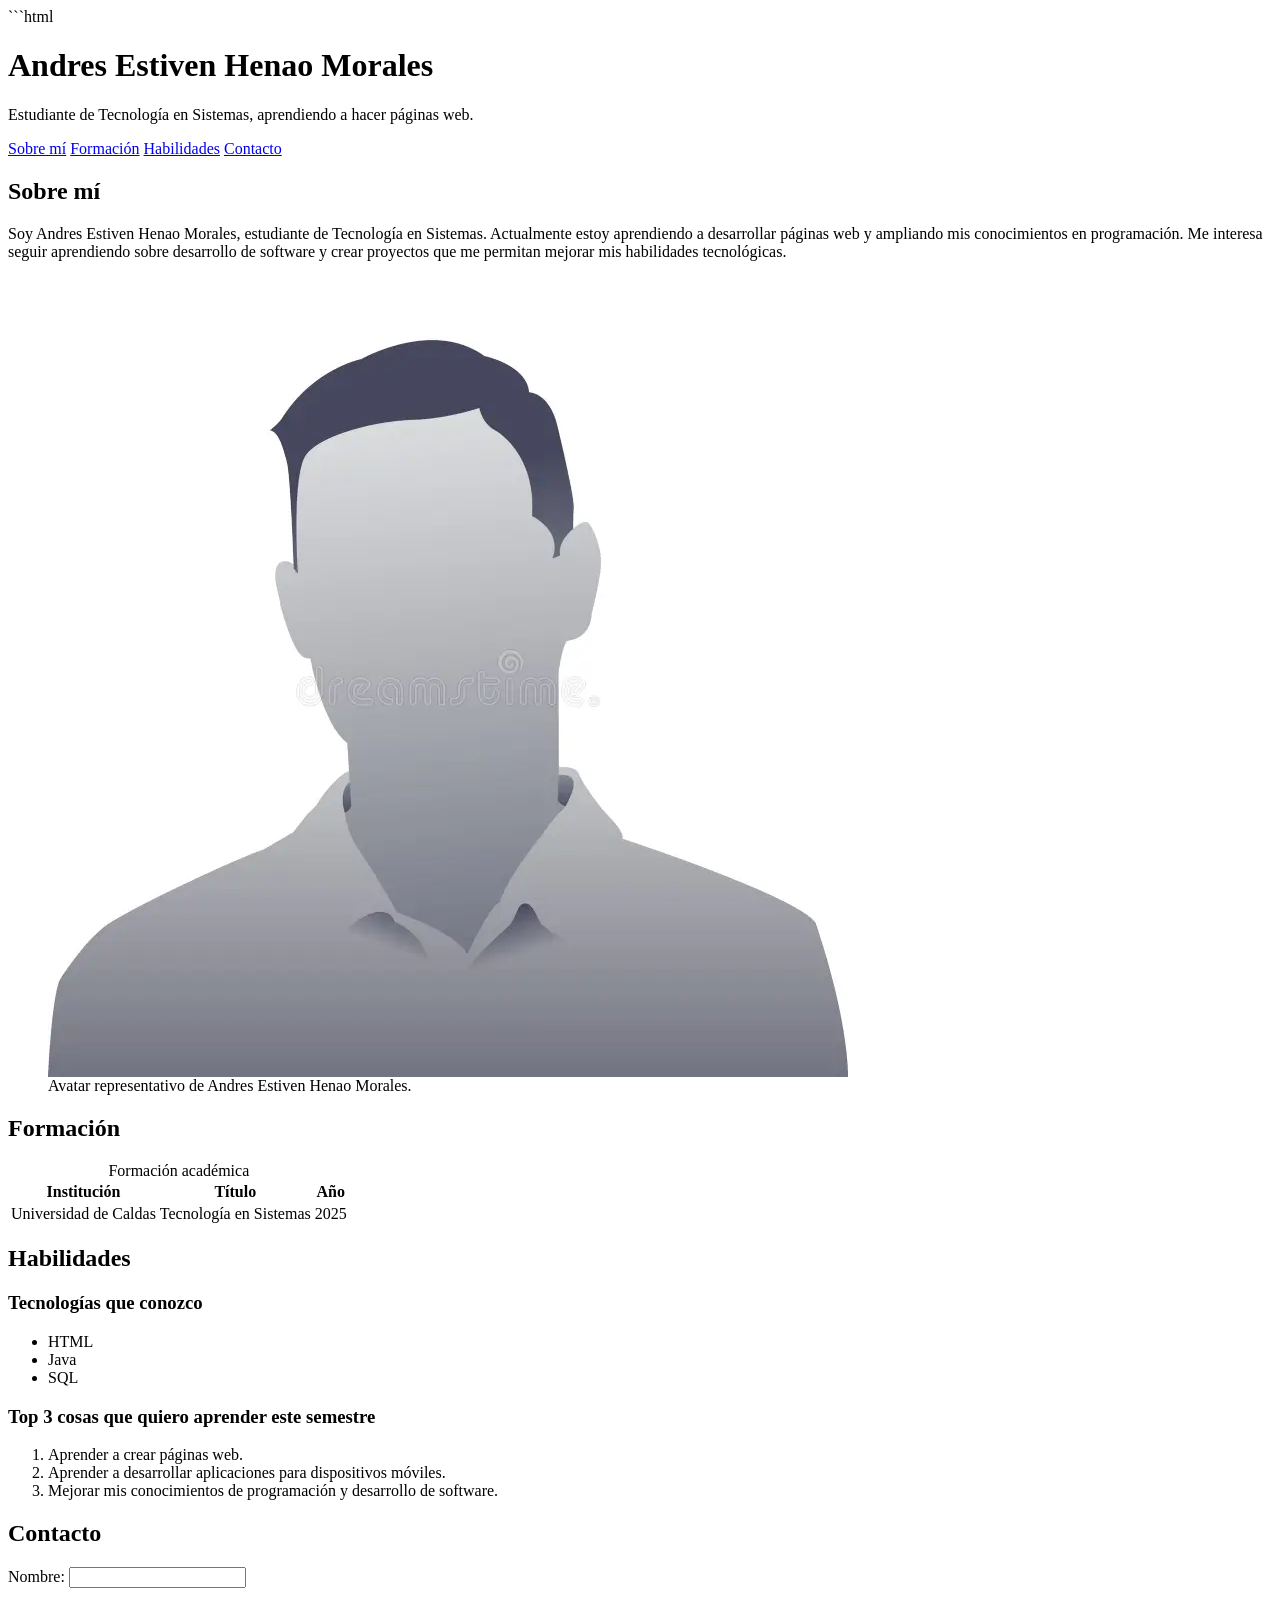
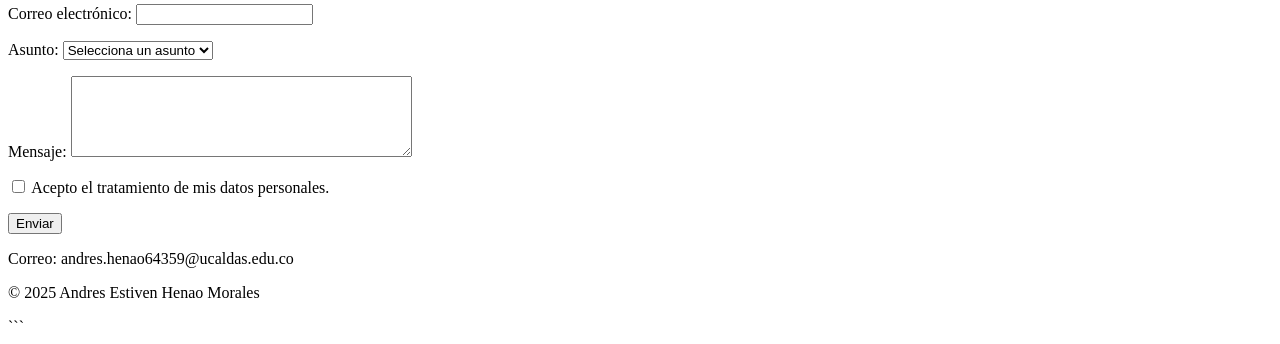
==== semana-2/perfil.html @ b81cdf8d "Página de perfil con formulario validado" ====
```html
<!DOCTYPE html>
<html lang="es">

<head>
    <meta charset="UTF-8">
    <meta name="viewport" content="width=device-width, initial-scale=1.0">

    <title>Perfil de Andres Estiven Henao Morales</title>

    <meta name="description"
        content="Perfil personal de Andres Estiven Henao Morales, estudiante de Tecnología en Sistemas interesado en aprender desarrollo web.">

    <meta property="og:title" content="Perfil de Andres Estiven Henao Morales">
    <meta property="og:description"
        content="Perfil personal de un estudiante de Tecnología en Sistemas que está aprendiendo a crear páginas web.">
    <meta property="og:type" content="website">
    <meta property="og:image" content="avar.webp.webp">
</head>

<body>

    <header>
        <h1>Andres Estiven Henao Morales</h1>
        <p>Estudiante de Tecnología en Sistemas, aprendiendo a hacer páginas web.</p>
    </header>

    <nav>
        <a href="#sobre-mi">Sobre mí</a>
        <a href="#formacion">Formación</a>
        <a href="#habilidades">Habilidades</a>
        <a href="#contacto">Contacto</a>
    </nav>

    <main>

        <section id="sobre-mi">
            <h2>Sobre mí</h2>

            <p>
                Soy Andres Estiven Henao Morales, estudiante de Tecnología en Sistemas.
                Actualmente estoy aprendiendo a desarrollar páginas web y ampliando mis
                conocimientos en programación. Me interesa seguir aprendiendo sobre
                desarrollo de software y crear proyectos que me permitan mejorar mis
                habilidades tecnológicas.
            </p>

            <figure>
                <img src="avatar.webp.webp" alt="Avatar de Andres Estiven Henao Morales">
                <figcaption>Avatar representativo de Andres Estiven Henao Morales.</figcaption>
            </figure>
        </section>

        <section id="formacion">
            <h2>Formación</h2>

            <table>
                <caption>Formación académica</caption>

                <thead>
                    <tr>
                        <th>Institución</th>
                        <th>Título</th>
                        <th>Año</th>
                    </tr>
                </thead>

                <tbody>
                    <tr>
                        <td>Universidad de Caldas</td>
                        <td>Tecnología en Sistemas</td>
                        <td>2025</td>
                    </tr>
                </tbody>
            </table>
        </section>

        <section id="habilidades">
            <h2>Habilidades</h2>

            <h3>Tecnologías que conozco</h3>

            <ul>
                <li>HTML</li>
                <li>Java</li>
                <li>SQL</li>
            </ul>

            <h3>Top 3 cosas que quiero aprender este semestre</h3>

            <ol>
                <li>Aprender a crear páginas web.</li>
                <li>Aprender a desarrollar aplicaciones para dispositivos móviles.</li>
                <li>Mejorar mis conocimientos de programación y desarrollo de software.</li>
            </ol>
        </section>

        <section id="contacto">
            <h2>Contacto</h2>

            <form action="#" method="post">

                <p>
                    <label for="nombre">Nombre:</label>
                    <input
                        type="text"
                        id="nombre"
                        name="nombre"
                        required
                        minlength="3">
                </p>

                <p>
                    <label for="correo">Correo electrónico:</label>
                    <input
                        type="email"
                        id="correo"
                        name="correo"
                        required>
                </p>

                <p>
                    <label for="asunto">Asunto:</label>
                    <select id="asunto" name="asunto" required>
                        <option value="">Selecciona un asunto</option>
                        <option value="trabajo">Trabajo</option>
                        <option value="proyecto">Proyecto</option>
                        <option value="consulta">Consulta</option>
                        <option value="otro">Otro</option>
                    </select>
                </p>

                <p>
                    <label for="mensaje">Mensaje:</label>
                    <textarea
                        id="mensaje"
                        name="mensaje"
                        required
                        minlength="10"
                        rows="5"
                        cols="40"></textarea>
                </p>

                <p>
                    <input
                        type="checkbox"
                        id="aceptar-datos"
                        name="aceptar-datos"
                        required>

                    <label for="aceptar-datos">
                        Acepto el tratamiento de mis datos personales.
                    </label>
                </p>

                <button type="submit">Enviar</button>

            </form>
        </section>

    </main>

    <footer>
        <p>Correo: andres.henao64359@ucaldas.edu.co</p>
        <p>&copy; 2025 Andres Estiven Henao Morales</p>
    </footer>

</body>

</html>
```
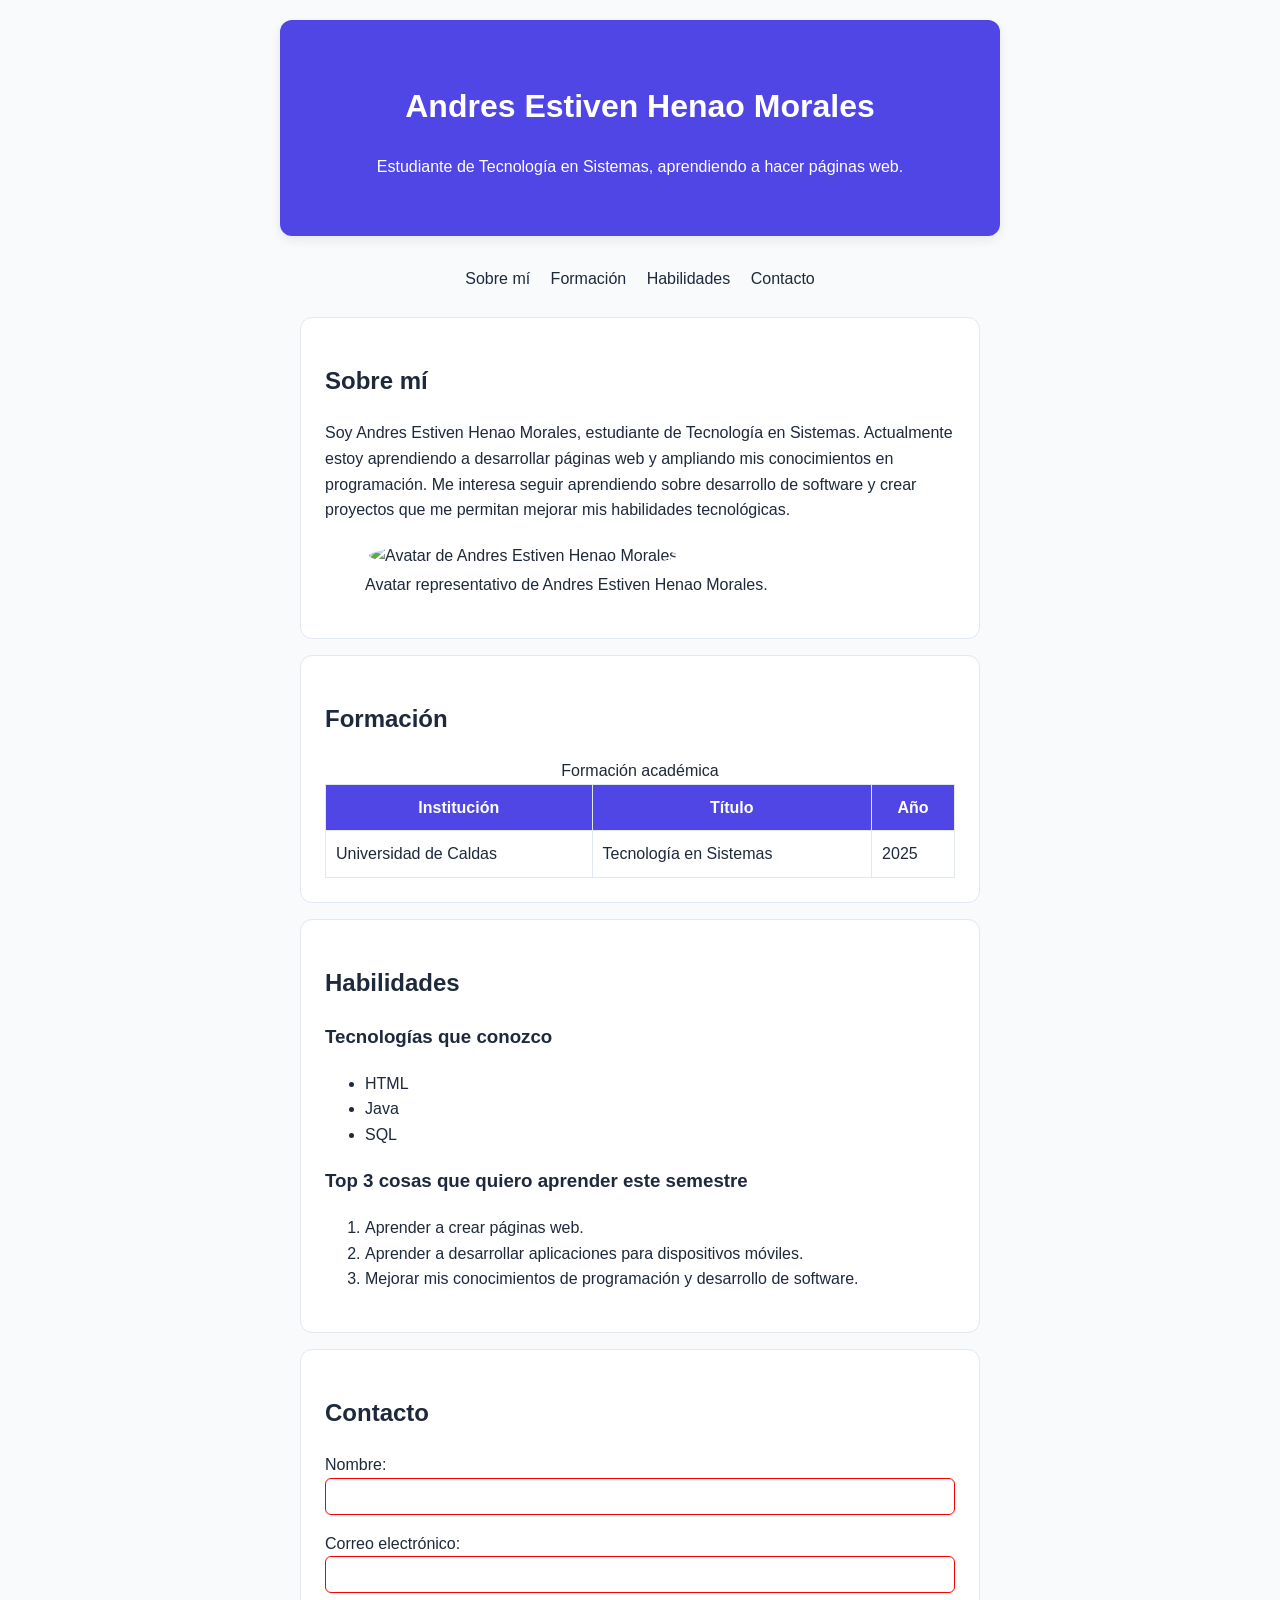
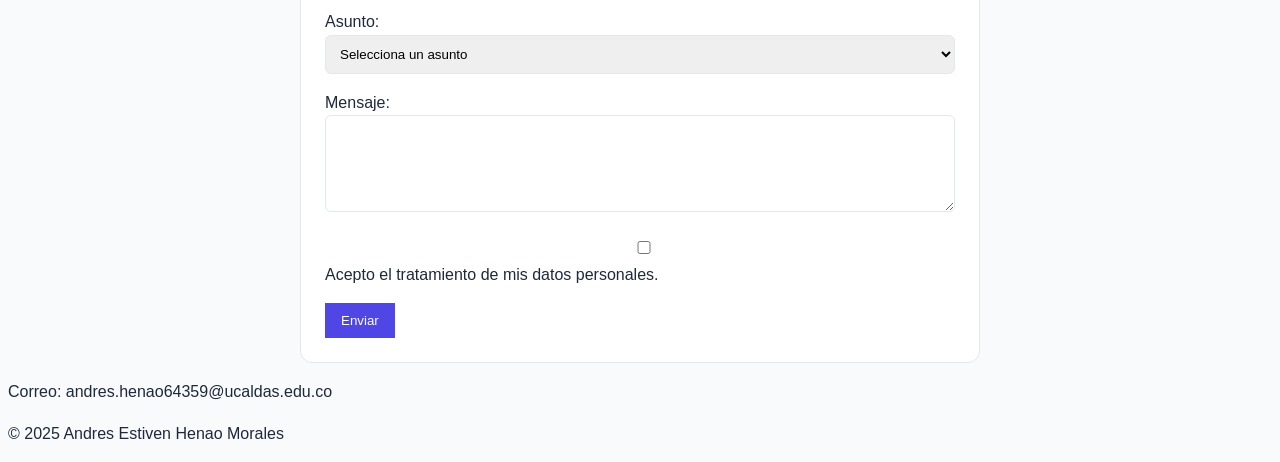
==== commit 521f5e62: "Estilos del perfil: box model, variables y estados" ====
--- a/semana-2/perfil.html
+++ b/semana-2/perfil.html
@@ -1,4 +1,3 @@
-```html
 <!DOCTYPE html>
 <html lang="es">
 
@@ -16,6 +15,8 @@
         content="Perfil personal de un estudiante de Tecnología en Sistemas que está aprendiendo a crear páginas web.">
     <meta property="og:type" content="website">
     <meta property="og:image" content="avar.webp.webp">
+
+    <link rel="stylesheet" href="css/estilos.css">
 </head>
 
 <body>
@@ -34,7 +35,7 @@
 
     <main>
 
-        <section id="sobre-mi">
+        <section id="sobre-mi" class="tarjeta">
             <h2>Sobre mí</h2>
 
             <p>
@@ -46,12 +47,12 @@
             </p>
 
             <figure>
-                <img src="avatar.webp.webp" alt="Avatar de Andres Estiven Henao Morales">
+                <img src="avar.webp.webp" alt="Avatar de Andres Estiven Henao Morales">
                 <figcaption>Avatar representativo de Andres Estiven Henao Morales.</figcaption>
             </figure>
         </section>
 
-        <section id="formacion">
+        <section id="formacion" class="tarjeta">
             <h2>Formación</h2>
 
             <table>
@@ -75,7 +76,7 @@
             </table>
         </section>
 
-        <section id="habilidades">
+        <section id="habilidades" class="tarjeta">
             <h2>Habilidades</h2>
 
             <h3>Tecnologías que conozco</h3>
@@ -95,7 +96,7 @@
             </ol>
         </section>
 
-        <section id="contacto">
+        <section id="contacto" class="tarjeta">
             <h2>Contacto</h2>
 
             <form action="#" method="post">
@@ -168,4 +169,4 @@
 </body>
 
 </html>
-```
+
--- a/semana-2/css/estilos.css
+++ b/semana-2/css/estilos.css
@@ -0,0 +1,117 @@
+
+* {
+    box-sizing: border-box;
+}
+
+:root {
+    --primario: #4f46e5;
+    --texto: #1e293b;
+    --fondo: #f8fafc;
+    --borde: #e2e8f0;
+}
+
+body {
+    color: var(--texto);
+    background: var(--fondo);
+    font-family: "Segoe UI", Roboto, Helvetica, Arial, sans-serif;
+    font-size: 1rem;
+    line-height: 1.6;
+}
+
+main {
+    max-width: 720px;
+    margin: 0 auto;
+    padding: 0 20px;
+}
+
+header {
+    background: var(--primario);
+    color: white;
+    padding: 40px 20px;
+    margin: 20px auto;
+    max-width: 720px;
+    border-radius: 12px;
+    text-align: center;
+    box-shadow: 0 4px 12px rgba(0, 0, 0, 0.08);
+}
+
+figure img {
+    border-radius: 50%;
+    border: 4px solid white;
+}
+
+nav {
+    text-align: center;
+    padding: 10px;
+}
+
+nav a {
+    color: var(--texto);
+    text-decoration: none;
+    padding: 8px;
+}
+
+nav a:hover {
+    background: var(--primario);
+    color: white;
+    border-radius: 6px;
+}
+
+.tarjeta {
+    background: white;
+    border: 1px solid var(--borde);
+    border-radius: 12px;
+    padding: 1.5rem;
+    margin: 1rem auto;
+}
+
+table {
+    width: 100%;
+    border-collapse: collapse;
+}
+
+th,
+td {
+    padding: 10px;
+    border: 1px solid var(--borde);
+}
+
+th {
+    background: var(--primario);
+    color: white;
+}
+
+tr:nth-child(even) {
+    background: #f1f5f9;
+}
+
+input,
+select,
+textarea {
+    width: 100%;
+    padding: 10px;
+    border: 1px solid var(--borde);
+    border-radius: 6px;
+}
+
+input:focus,
+select:focus,
+textarea:focus {
+    outline: 2px solid var(--primario);
+}
+
+input:not(:focus):invalid {
+    border-color: red;
+}
+
+button {
+    background: var(--primario);
+    color: white;
+    border: none;
+    padding: 10px 16px;
+    cursor: pointer;
+}
+
+button:hover {
+    background: #3730a3;
+}
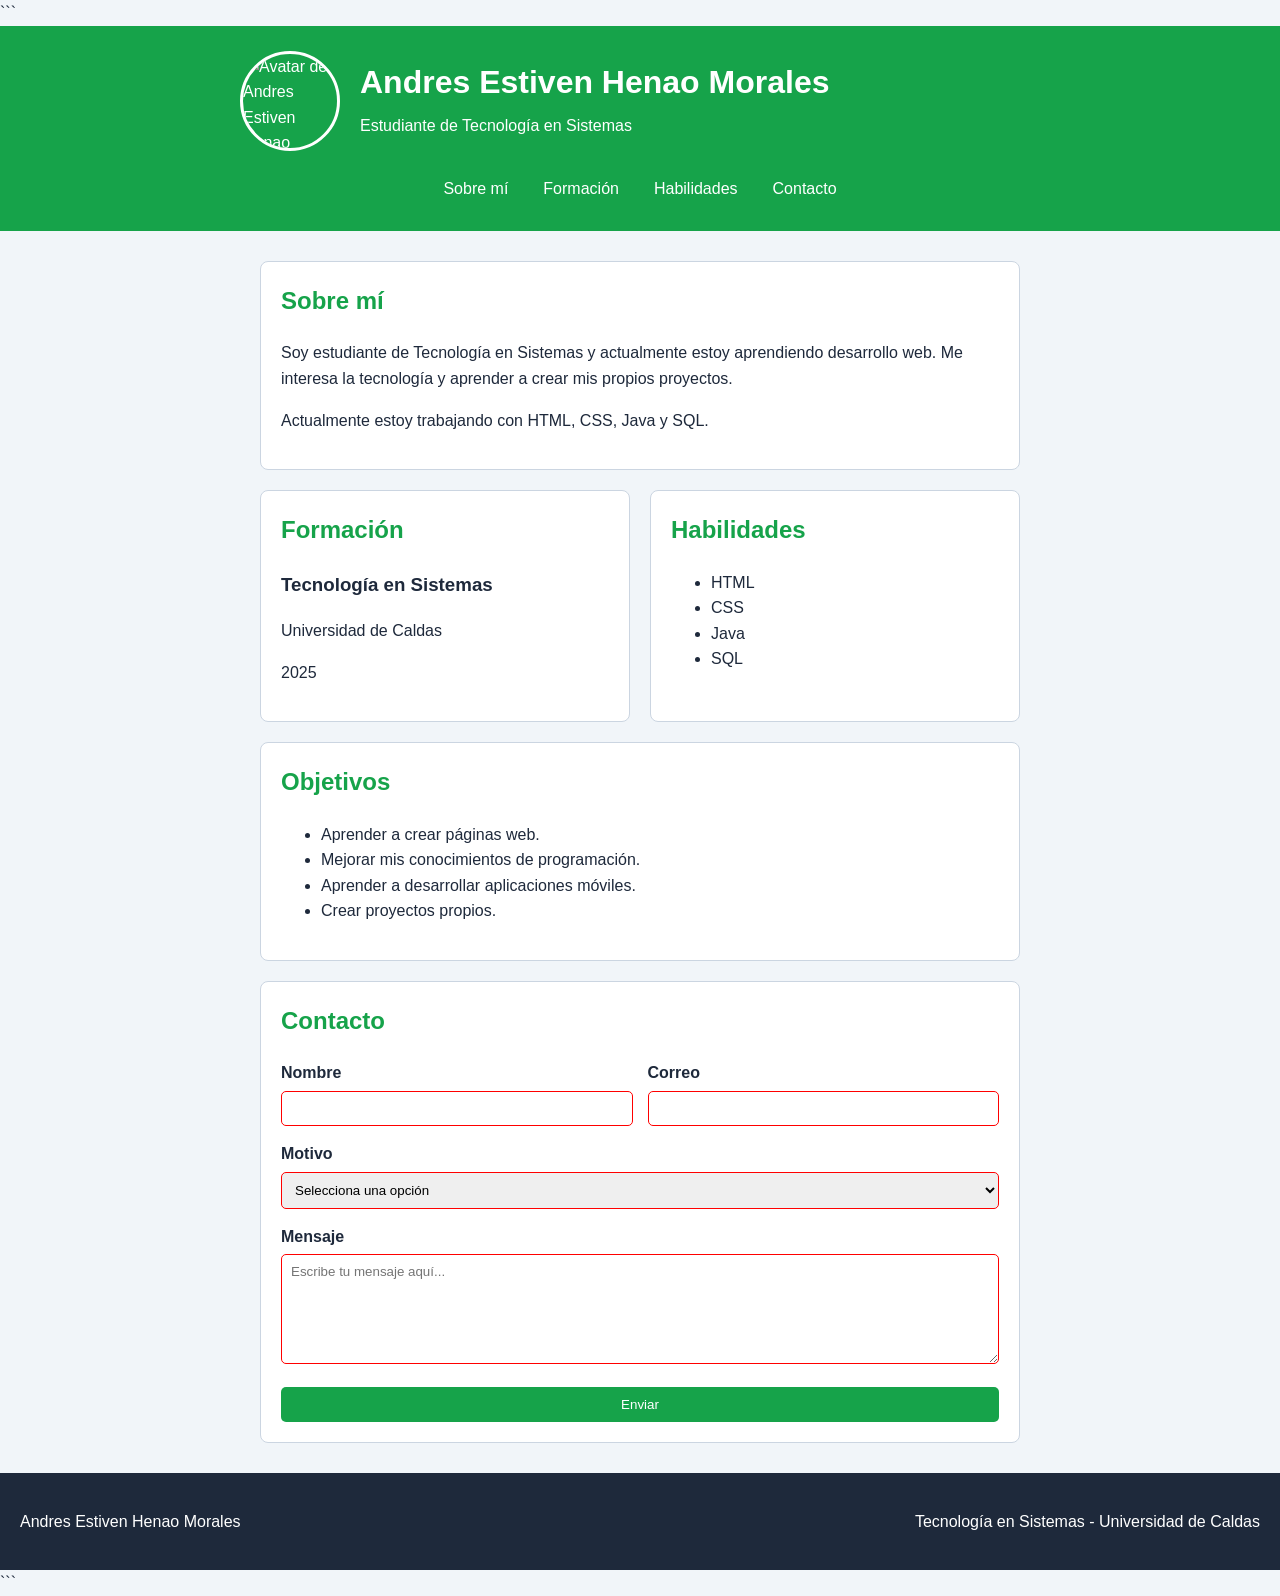
==== commit c05bc583: "Actualiza diseño del perfil" ====
--- a/semana-2/perfil.html
+++ b/semana-2/perfil.html
@@ -1,30 +1,42 @@
 <!DOCTYPE html>
+
 <html lang="es">
 
 <head>
     <meta charset="UTF-8">
     <meta name="viewport" content="width=device-width, initial-scale=1.0">
 
-    <title>Perfil de Andres Estiven Henao Morales</title>
-
-    <meta name="description"
-        content="Perfil personal de Andres Estiven Henao Morales, estudiante de Tecnología en Sistemas interesado en aprender desarrollo web.">
-
-    <meta property="og:title" content="Perfil de Andres Estiven Henao Morales">
-    <meta property="og:description"
-        content="Perfil personal de un estudiante de Tecnología en Sistemas que está aprendiendo a crear páginas web.">
-    <meta property="og:type" content="website">
-    <meta property="og:image" content="avar.webp.webp">
-
-    <link rel="stylesheet" href="css/estilos.css">
+<title>Perfil - Andres Estiven Henao</title>
+
+<meta name="description"
+    content="Perfil de Andres Estiven Henao Morales, estudiante de Tecnología en Sistemas.">
+
+<meta property="og:title" content="Perfil de Andres Estiven Henao">
+<meta property="og:description" content="Perfil académico y personal.">
+<meta property="og:type" content="profile">
+
+<link rel="stylesheet" href="css/estilos.css">
+
+
 </head>
 
 <body>
 
-    <header>
-        <h1>Andres Estiven Henao Morales</h1>
-        <p>Estudiante de Tecnología en Sistemas, aprendiendo a hacer páginas web.</p>
-    </header>
+```
+<header>
+
+    <div class="encabezado">
+
+        <img
+            src="imagenes/perrodearcangel.jpg"
+            alt="Avatar de Andres Estiven Henao">
+
+        <div>
+            <h1>Andres Estiven Henao Morales</h1>
+            <p>Estudiante de Tecnología en Sistemas</p>
+        </div>
+
+    </div>
 
     <nav>
         <a href="#sobre-mi">Sobre mí</a>
@@ -33,140 +45,171 @@
         <a href="#contacto">Contacto</a>
     </nav>
 
-    <main>
-
-        <section id="sobre-mi" class="tarjeta">
-            <h2>Sobre mí</h2>
-
-            <p>
-                Soy Andres Estiven Henao Morales, estudiante de Tecnología en Sistemas.
-                Actualmente estoy aprendiendo a desarrollar páginas web y ampliando mis
-                conocimientos en programación. Me interesa seguir aprendiendo sobre
-                desarrollo de software y crear proyectos que me permitan mejorar mis
-                habilidades tecnológicas.
-            </p>
-
-            <figure>
-                <img src="avar.webp.webp" alt="Avatar de Andres Estiven Henao Morales">
-                <figcaption>Avatar representativo de Andres Estiven Henao Morales.</figcaption>
-            </figure>
+</header>
+
+<main>
+
+    <section id="sobre-mi" class="tarjeta">
+
+        <h2>Sobre mí</h2>
+
+        <p>
+            Soy estudiante de Tecnología en Sistemas y actualmente
+            estoy aprendiendo desarrollo web. Me interesa la tecnología
+            y aprender a crear mis propios proyectos.
+        </p>
+
+        <p>
+            Actualmente estoy trabajando con HTML, CSS, Java y SQL.
+        </p>
+
+    </section>
+
+
+    <div class="dos-columnas">
+
+        <section id="formacion" class="tarjeta">
+
+            <h2>Formación</h2>
+
+            <h3>Tecnología en Sistemas</h3>
+
+            <p>Universidad de Caldas</p>
+
+            <p>2025</p>
+
         </section>
 
-        <section id="formacion" class="tarjeta">
-            <h2>Formación</h2>
-
-            <table>
-                <caption>Formación académica</caption>
-
-                <thead>
-                    <tr>
-                        <th>Institución</th>
-                        <th>Título</th>
-                        <th>Año</th>
-                    </tr>
-                </thead>
-
-                <tbody>
-                    <tr>
-                        <td>Universidad de Caldas</td>
-                        <td>Tecnología en Sistemas</td>
-                        <td>2025</td>
-                    </tr>
-                </tbody>
-            </table>
-        </section>
 
         <section id="habilidades" class="tarjeta">
+
             <h2>Habilidades</h2>
-
-            <h3>Tecnologías que conozco</h3>
 
             <ul>
                 <li>HTML</li>
+                <li>CSS</li>
                 <li>Java</li>
                 <li>SQL</li>
             </ul>
 
-            <h3>Top 3 cosas que quiero aprender este semestre</h3>
-
-            <ol>
-                <li>Aprender a crear páginas web.</li>
-                <li>Aprender a desarrollar aplicaciones para dispositivos móviles.</li>
-                <li>Mejorar mis conocimientos de programación y desarrollo de software.</li>
-            </ol>
         </section>
 
-        <section id="contacto" class="tarjeta">
-            <h2>Contacto</h2>
-
-            <form action="#" method="post">
-
-                <p>
-                    <label for="nombre">Nombre:</label>
+    </div>
+
+
+    <section class="tarjeta">
+
+        <h2>Objetivos</h2>
+
+        <ul>
+            <li>Aprender a crear páginas web.</li>
+            <li>Mejorar mis conocimientos de programación.</li>
+            <li>Aprender a desarrollar aplicaciones móviles.</li>
+            <li>Crear proyectos propios.</li>
+        </ul>
+
+    </section>
+
+
+    <section id="contacto" class="tarjeta">
+
+        <h2>Contacto</h2>
+
+        <form>
+
+            <div class="fila">
+
+                <div>
+                    <label for="nombre">Nombre</label>
+
                     <input
                         type="text"
                         id="nombre"
                         name="nombre"
-                        required
-                        minlength="3">
-                </p>
-
-                <p>
-                    <label for="correo">Correo electrónico:</label>
+                        required>
+                </div>
+
+
+                <div>
+                    <label for="correo">Correo</label>
+
                     <input
                         type="email"
                         id="correo"
                         name="correo"
                         required>
-                </p>
-
-                <p>
-                    <label for="asunto">Asunto:</label>
-                    <select id="asunto" name="asunto" required>
-                        <option value="">Selecciona un asunto</option>
-                        <option value="trabajo">Trabajo</option>
-                        <option value="proyecto">Proyecto</option>
-                        <option value="consulta">Consulta</option>
-                        <option value="otro">Otro</option>
-                    </select>
-                </p>
-
-                <p>
-                    <label for="mensaje">Mensaje:</label>
-                    <textarea
-                        id="mensaje"
-                        name="mensaje"
-                        required
-                        minlength="10"
-                        rows="5"
-                        cols="40"></textarea>
-                </p>
-
-                <p>
-                    <input
-                        type="checkbox"
-                        id="aceptar-datos"
-                        name="aceptar-datos"
-                        required>
-
-                    <label for="aceptar-datos">
-                        Acepto el tratamiento de mis datos personales.
-                    </label>
-                </p>
-
-                <button type="submit">Enviar</button>
-
-            </form>
-        </section>
-
-    </main>
-
-    <footer>
-        <p>Correo: andres.henao64359@ucaldas.edu.co</p>
-        <p>&copy; 2025 Andres Estiven Henao Morales</p>
-    </footer>
+                </div>
+
+            </div>
+
+
+            <div>
+
+                <label for="motivo">Motivo</label>
+
+                <select id="motivo" name="motivo" required>
+
+                    <option value="">
+                        Selecciona una opción
+                    </option>
+
+                    <option value="trabajo">
+                        Trabajo
+                    </option>
+
+                    <option value="proyecto">
+                        Proyecto
+                    </option>
+
+                    <option value="estudio">
+                        Estudio
+                    </option>
+
+                    <option value="otro">
+                        Otro
+                    </option>
+
+                </select>
+
+            </div>
+
+
+            <div>
+
+                <label for="mensaje">Mensaje</label>
+
+                <textarea
+                    id="mensaje"
+                    name="mensaje"
+                    rows="6"
+                    placeholder="Escribe tu mensaje aquí..."
+                    required></textarea>
+
+            </div>
+
+
+            <button type="submit">
+                Enviar
+            </button>
+
+        </form>
+
+    </section>
+
+</main>
+
+
+<footer>
+
+    <p>Andres Estiven Henao Morales</p>
+
+    <p>
+        Tecnología en Sistemas - Universidad de Caldas
+    </p>
+
+</footer>
+```
 
 </body>
 
-</html>
-
+</html>
--- a/semana-2/css/estilos.css
+++ b/semana-2/css/estilos.css
@@ -1,117 +1,184 @@
-
 * {
-    box-sizing: border-box;
-}
+  box-sizing: border-box;
+  }
 
 :root {
-    --primario: #4f46e5;
-    --texto: #1e293b;
-    --fondo: #f8fafc;
-    --borde: #e2e8f0;
+--primario: #16a34a;
+--texto: #1e293b;
+--fondo: #f1f5f9;
+--blanco: white;
+--borde: #cbd5e1;
 }
 
 body {
-    color: var(--texto);
-    background: var(--fondo);
-    font-family: "Segoe UI", Roboto, Helvetica, Arial, sans-serif;
-    font-size: 1rem;
-    line-height: 1.6;
+margin: 0;
+color: var(--texto);
+background: var(--fondo);
+font-family: Arial, sans-serif;
+line-height: 1.6;
+}
+
+header {
+background: var(--primario);
+color: white;
+padding: 25px;
+}
+
+.encabezado {
+max-width: 800px;
+margin: auto;
+display: flex;
+align-items: center;
+gap: 20px;
+}
+
+.encabezado img {
+width: 100px;
+height: 100px;
+object-fit: cover;
+border-radius: 50%;
+border: 3px solid white;
+}
+
+.encabezado h1 {
+margin: 0;
+}
+
+.encabezado p {
+margin: 5px 0;
+}
+
+nav {
+max-width: 800px;
+margin: 20px auto 0;
+display: flex;
+justify-content: center;
+gap: 15px;
+}
+
+nav a {
+color: white;
+text-decoration: none;
+padding: 5px 10px;
+}
+
+nav a:hover {
+background: white;
+color: var(--primario);
+border-radius: 5px;
 }
 
 main {
-    max-width: 720px;
-    margin: 0 auto;
-    padding: 0 20px;
-}
-
-header {
-    background: var(--primario);
-    color: white;
-    padding: 40px 20px;
-    margin: 20px auto;
-    max-width: 720px;
-    border-radius: 12px;
-    text-align: center;
-    box-shadow: 0 4px 12px rgba(0, 0, 0, 0.08);
-}
-
-figure img {
-    border-radius: 50%;
-    border: 4px solid white;
-}
-
-nav {
-    text-align: center;
-    padding: 10px;
-}
-
-nav a {
-    color: var(--texto);
-    text-decoration: none;
-    padding: 8px;
-}
-
-nav a:hover {
-    background: var(--primario);
-    color: white;
-    border-radius: 6px;
+max-width: 800px;
+margin: 30px auto;
+padding: 0 20px;
+display: grid;
+gap: 20px;
 }
 
 .tarjeta {
-    background: white;
-    border: 1px solid var(--borde);
-    border-radius: 12px;
-    padding: 1.5rem;
-    margin: 1rem auto;
+background: var(--blanco);
+border: 1px solid var(--borde);
+border-radius: 8px;
+padding: 20px;
 }
 
-table {
-    width: 100%;
-    border-collapse: collapse;
+.tarjeta h2 {
+margin-top: 0;
+color: var(--primario);
 }
 
-th,
-td {
-    padding: 10px;
-    border: 1px solid var(--borde);
+.dos-columnas {
+display: grid;
+grid-template-columns: 1fr 1fr;
+gap: 20px;
 }
 
-th {
-    background: var(--primario);
-    color: white;
+form {
+display: flex;
+flex-direction: column;
+gap: 15px;
 }
 
-tr:nth-child(even) {
-    background: #f1f5f9;
+.fila {
+display: grid;
+grid-template-columns: 1fr 1fr;
+gap: 15px;
+}
+
+label {
+display: block;
+margin-bottom: 5px;
+font-weight: bold;
 }
 
 input,
 select,
 textarea {
-    width: 100%;
-    padding: 10px;
-    border: 1px solid var(--borde);
-    border-radius: 6px;
+width: 100%;
+padding: 9px;
+border: 1px solid var(--borde);
+border-radius: 5px;
+font-family: Arial, sans-serif;
 }
 
 input:focus,
 select:focus,
 textarea:focus {
-    outline: 2px solid var(--primario);
+outline: 2px solid var(--primario);
 }
 
-input:not(:focus):invalid {
-    border-color: red;
+input:not(:focus):invalid,
+select:not(:focus):invalid,
+textarea:not(:focus):invalid {
+border-color: red;
 }
 
 button {
-    background: var(--primario);
-    color: white;
-    border: none;
-    padding: 10px 16px;
-    cursor: pointer;
+background: var(--primario);
+color: white;
+border: none;
+padding: 10px 20px;
+border-radius: 5px;
+cursor: pointer;
 }
 
 button:hover {
-    background: #3730a3;
+background: #15803d;
 }
+
+footer {
+background: var(--texto);
+color: white;
+padding: 20px;
+text-align: center;
+display: flex;
+justify-content: space-between;
+}
+
+@media (max-width: 600px) 
+
+
+{
+.encabezado {
+    flex-direction: column;
+    text-align: center;
+}
+
+nav {
+    flex-direction: column;
+    align-items: center;
+}
+
+.dos-columnas {
+    grid-template-columns: 1fr;
+}
+
+.fila {
+    grid-template-columns: 1fr;
+}
+
+footer {
+    flex-direction: column;
+}
+}
